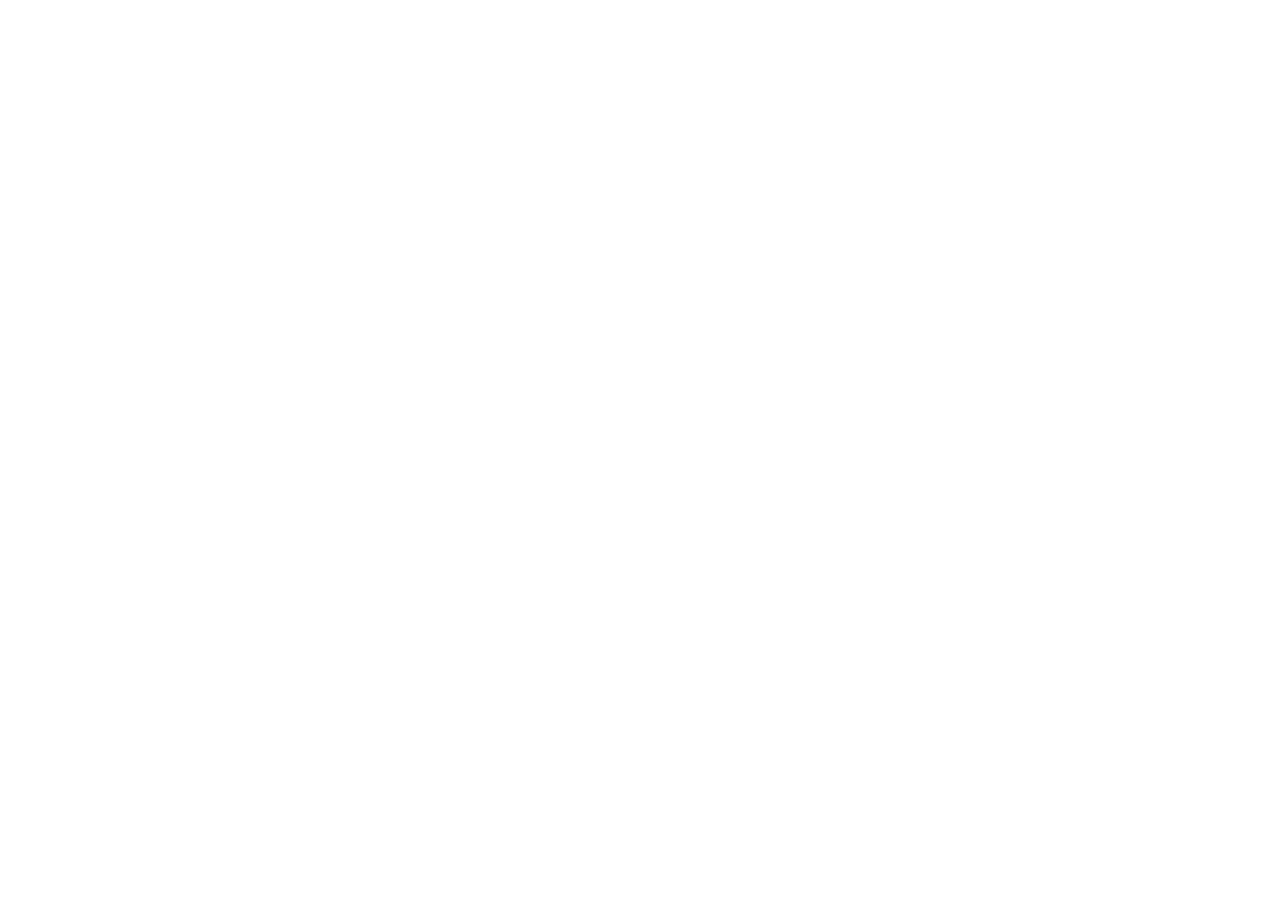
==== index.html @ 86662f9e "primeiro commit do HTML" ====
<!DOCTYPE html>
<html lang="en">
<head>
    <meta charset="UTF-8">
    <meta name="viewport" content="width=device-width, initial-scale=1.0">
    <title>Feedback</title>
</head>
<body>
    
</body>
</html>
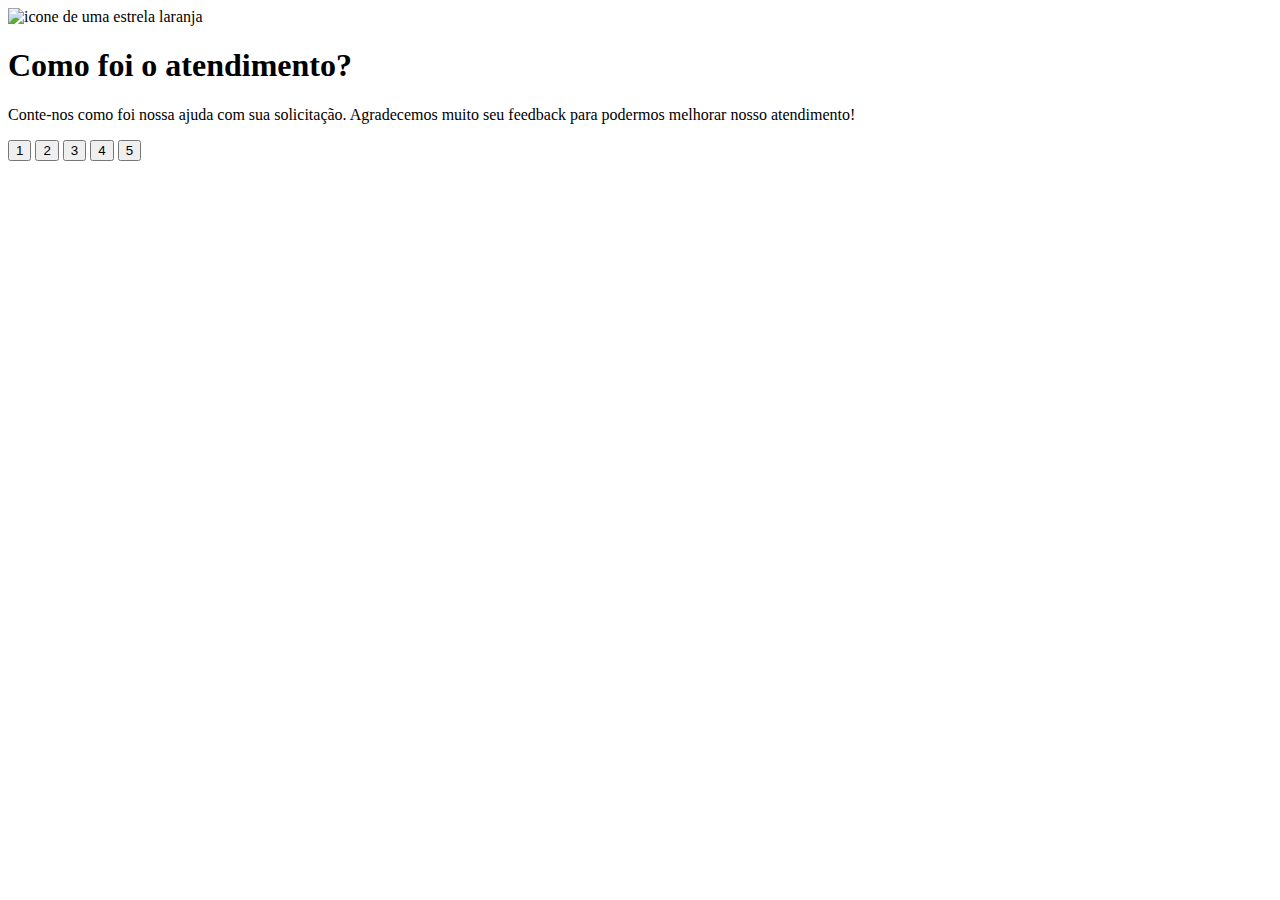
==== commit 57d76cbb: "segundo commit do HTML" ====
--- a/index.html
+++ b/index.html
@@ -6,6 +6,22 @@
     <title>Feedback</title>
 </head>
 <body>
-    
+    <div>
+        <div class="card">
+            <img src="./images/icon-star.svg" alt="icone de uma estrela laranja">
+       </div>
+   
+       <h1>Como foi o atendimento?</h1>
+   
+       <p>Conte-nos como foi nossa ajuda com sua solicitação. Agradecemos muito seu feedback para podermos melhorar nosso atendimento!</p>
+   
+       <div>
+        <button>1</button>
+        <button>2</button>
+        <button>3</button>
+        <button>4</button>
+        <button>5</button>
+       </div>
+    </div>
 </body>
 </html>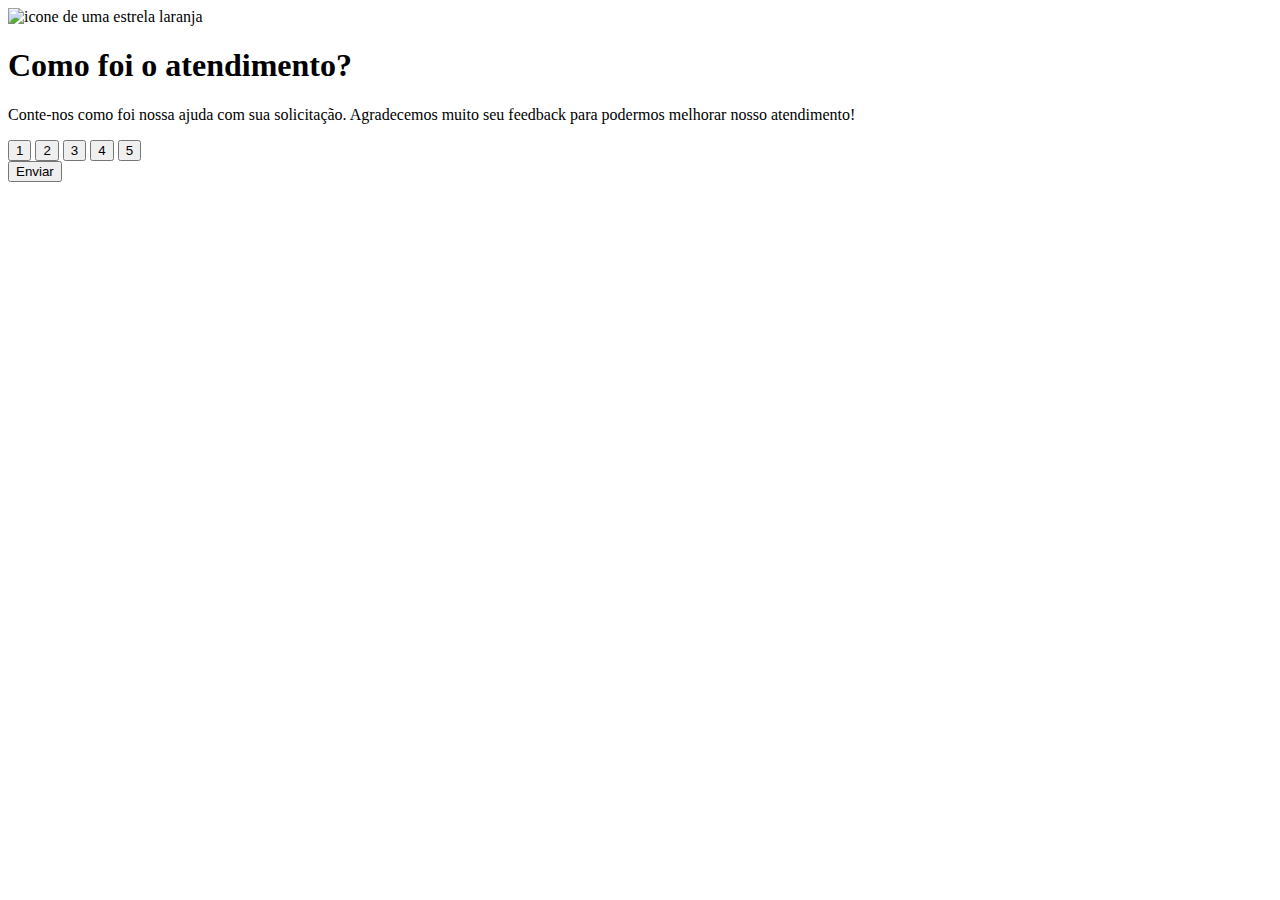
==== commit 15a9d65f: "terceiro commit do HTML" ====
--- a/index.html
+++ b/index.html
@@ -6,8 +6,8 @@
     <title>Feedback</title>
 </head>
 <body>
-    <div>
-        <div class="card">
+    <div class="card">
+        <div class="estrela">
             <img src="./images/icon-star.svg" alt="icone de uma estrela laranja">
        </div>
    
@@ -15,13 +15,15 @@
    
        <p>Conte-nos como foi nossa ajuda com sua solicitação. Agradecemos muito seu feedback para podermos melhorar nosso atendimento!</p>
    
-       <div>
+       <div class="notas">
         <button>1</button>
         <button>2</button>
         <button>3</button>
         <button>4</button>
         <button>5</button>
        </div>
+
+       <button>Enviar</button>
     </div>
 </body>
 </html>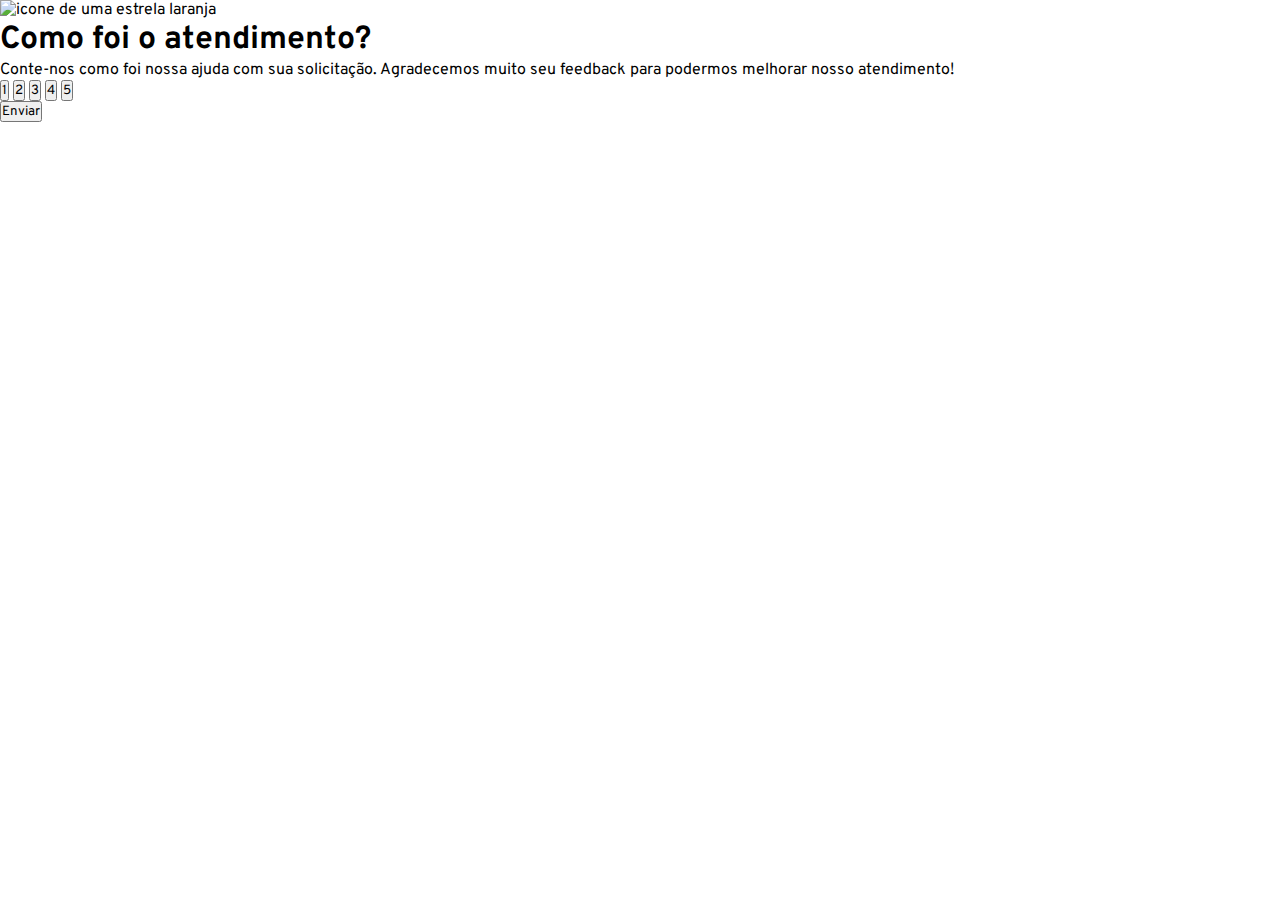
==== commit 6bad1ab3: "quarto commit do HTML e primeiro do CSS" ====
--- a/index.html
+++ b/index.html
@@ -3,6 +3,10 @@
 <head>
     <meta charset="UTF-8">
     <meta name="viewport" content="width=device-width, initial-scale=1.0">
+    <link rel="preconnect" href="https://fonts.googleapis.com">
+    <link rel="preconnect" href="https://fonts.gstatic.com" crossorigin>
+    <link href="https://fonts.googleapis.com/css2?family=Overpass:ital,wght@0,100..900;1,100..900&display=swap" rel="stylesheet">
+    <link rel="stylesheet" href="style.css">
     <title>Feedback</title>
 </head>
 <body>
--- a/style.css
+++ b/style.css
@@ -0,0 +1,6 @@
+* {
+    margin: 0;
+    padding: 0;
+    box-sizing: border-box;
+    font-family: "Overpass", sans-serif;
+}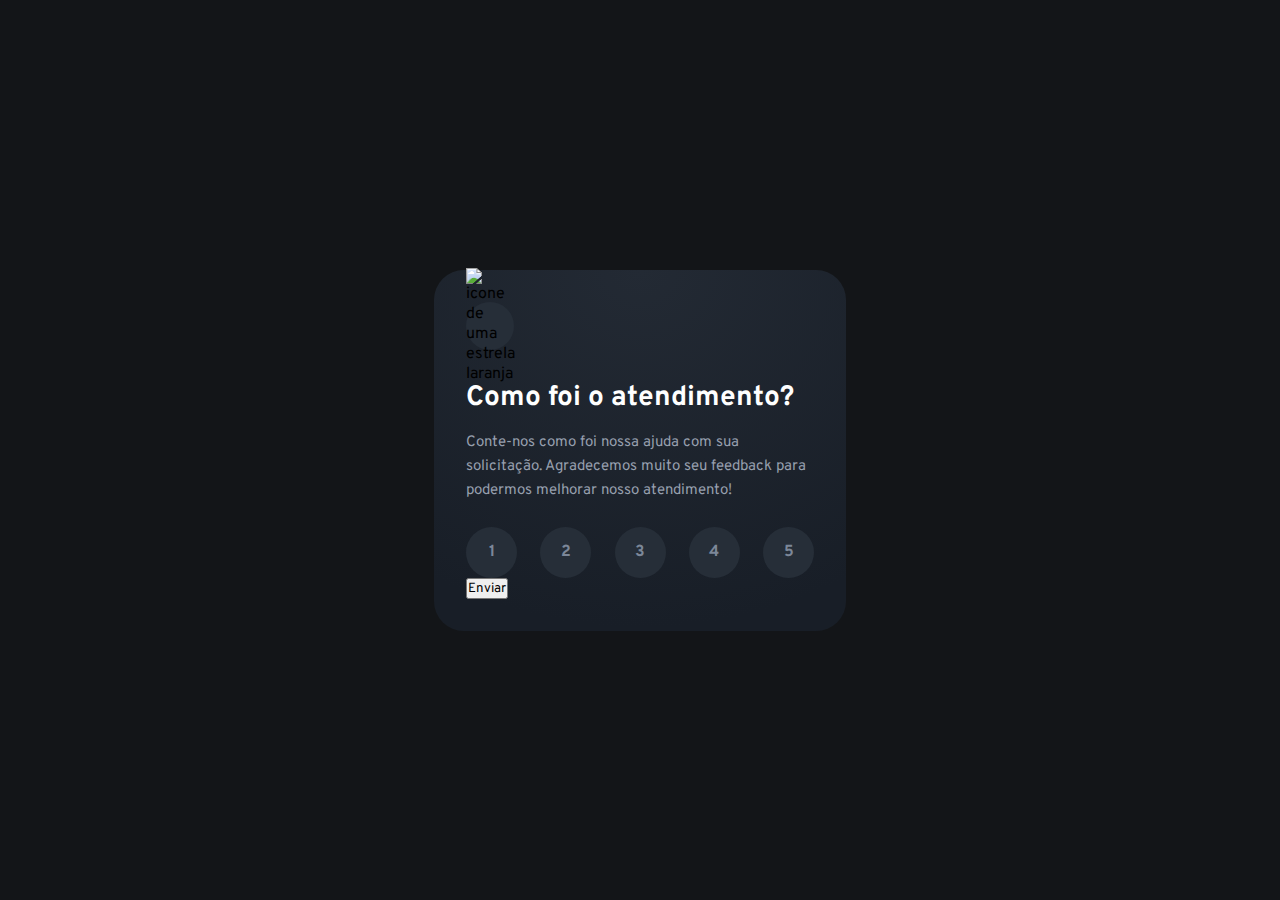
==== commit 17c545b4: "quinto commit do css" ====
--- a/index.html
+++ b/index.html
@@ -19,7 +19,7 @@
    
        <p>Conte-nos como foi nossa ajuda com sua solicitação. Agradecemos muito seu feedback para podermos melhorar nosso atendimento!</p>
    
-       <div class="notas">
+       <div class="botoes">
         <button>1</button>
         <button>2</button>
         <button>3</button>
--- a/style.css
+++ b/style.css
@@ -3,4 +3,80 @@
     padding: 0;
     box-sizing: border-box;
     font-family: "Overpass", sans-serif;
+    -webkit-font-smoothing: antialiased;
+}
+
+:root {
+    --dark-blue: #262E38;
+    --light-grey: #969FAD;
+    --medium-grey: #7C8798;
+    --orange: #FC7614;
+    --white: #FFF;
+    --very-dark-blue: #131518;
+    --black-gradient: radial-gradient(98.96% 98.96% at 50% 0%, #232A34 0%, #181E27 100%);
+}
+
+body {
+    background-color: var(--very-dark-blue);
+    height: 100svh;
+
+    display: flex;
+    justify-content: center;
+    align-items: center;
+}
+
+.card {
+    background: var(--black-gradient);
+    max-width: 412px;
+    padding: 32px;
+    border-radius: 30px;
+}
+
+.estrela {
+    background-color: var(--dark-blue);
+    width: 48px;
+    height: 48px;
+
+    display: flex;
+    justify-content: center;
+    align-items: center;
+
+    border-radius: 50%;
+
+    margin-bottom: 30px;
+}
+
+.card h1{
+    color: var(--white);
+    font-size: 28px;
+    margin-bottom: 15px;
+}
+
+.card p {
+    color: var(--light-grey);
+    font-size: 15px;
+    line-height: 24px;
+
+    margin-bottom: 24px;
+}
+
+.botoes {
+    display: flex;
+    justify-content: space-between;
+}
+
+.botoes button {
+    width: 51px;
+    height: 51px;
+    font-size: 16px;
+    font-weight: 700;
+    line-height: 24px;
+    border-radius: 50%;
+    border: none;
+    color: var(--medium-grey);
+    background-color: var(--dark-blue);
+}
+
+.botoes button:hover {
+    
 }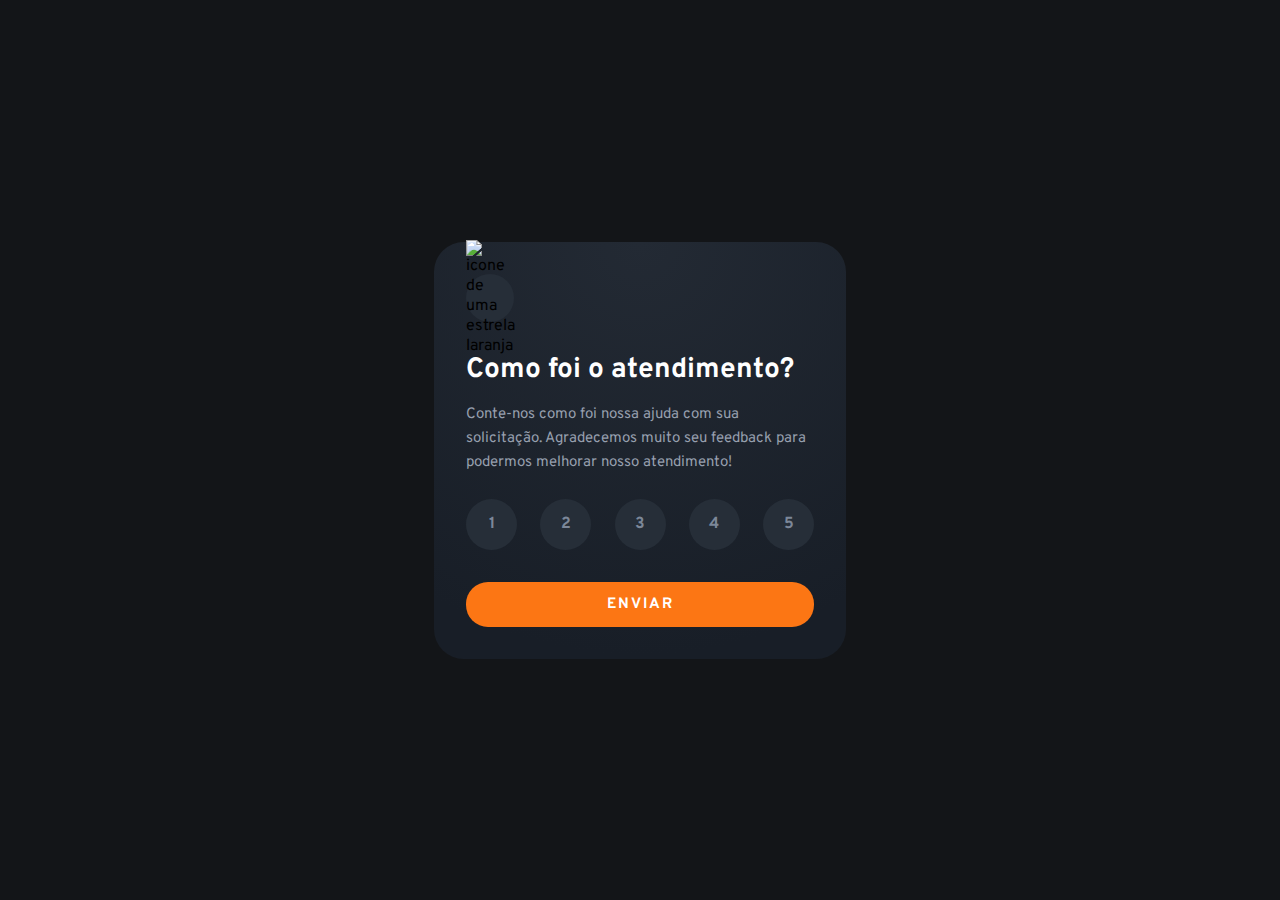
==== commit fce97a0f: "quinto commit do HTML e sétimo commit do CSS" ====
--- a/index.html
+++ b/index.html
@@ -27,7 +27,7 @@
         <button>5</button>
        </div>
 
-       <button>Enviar</button>
+       <a href="">Enviar</a>
     </div>
 </body>
 </html>--- a/style.css
+++ b/style.css
@@ -63,6 +63,7 @@
 .botoes {
     display: flex;
     justify-content: space-between;
+    margin-bottom: 32px;
 }
 
 .botoes button {
@@ -75,8 +76,42 @@
     border: none;
     color: var(--medium-grey);
     background-color: var(--dark-blue);
+
+    transition: all ease-in-out 0.3s;
 }
 
 .botoes button:hover {
-    
+    color: var(--white);
+    background-color: var(--orange);
+    cursor: pointer;
+}
+
+.botoes button:focus {
+    color: var(--white);
+    background-color: var(--light-grey);
+}
+
+.card > a {
+    display: block;
+    width: 100%;
+    padding: 13px;
+    background-color: var(--orange);
+    border: none;
+    border-radius: 22px;
+
+    font-size: 15px;
+    font-weight: 700;
+    text-transform: uppercase;
+    letter-spacing: 2px;
+    color: var(--white);
+    text-align: center;
+    text-decoration: none;
+
+    transition: all ease-in-out 0.3s;
+}
+
+.card a:hover {
+    color: var(--orange);
+    background-color: var(--white);
+    cursor: pointer;
 }